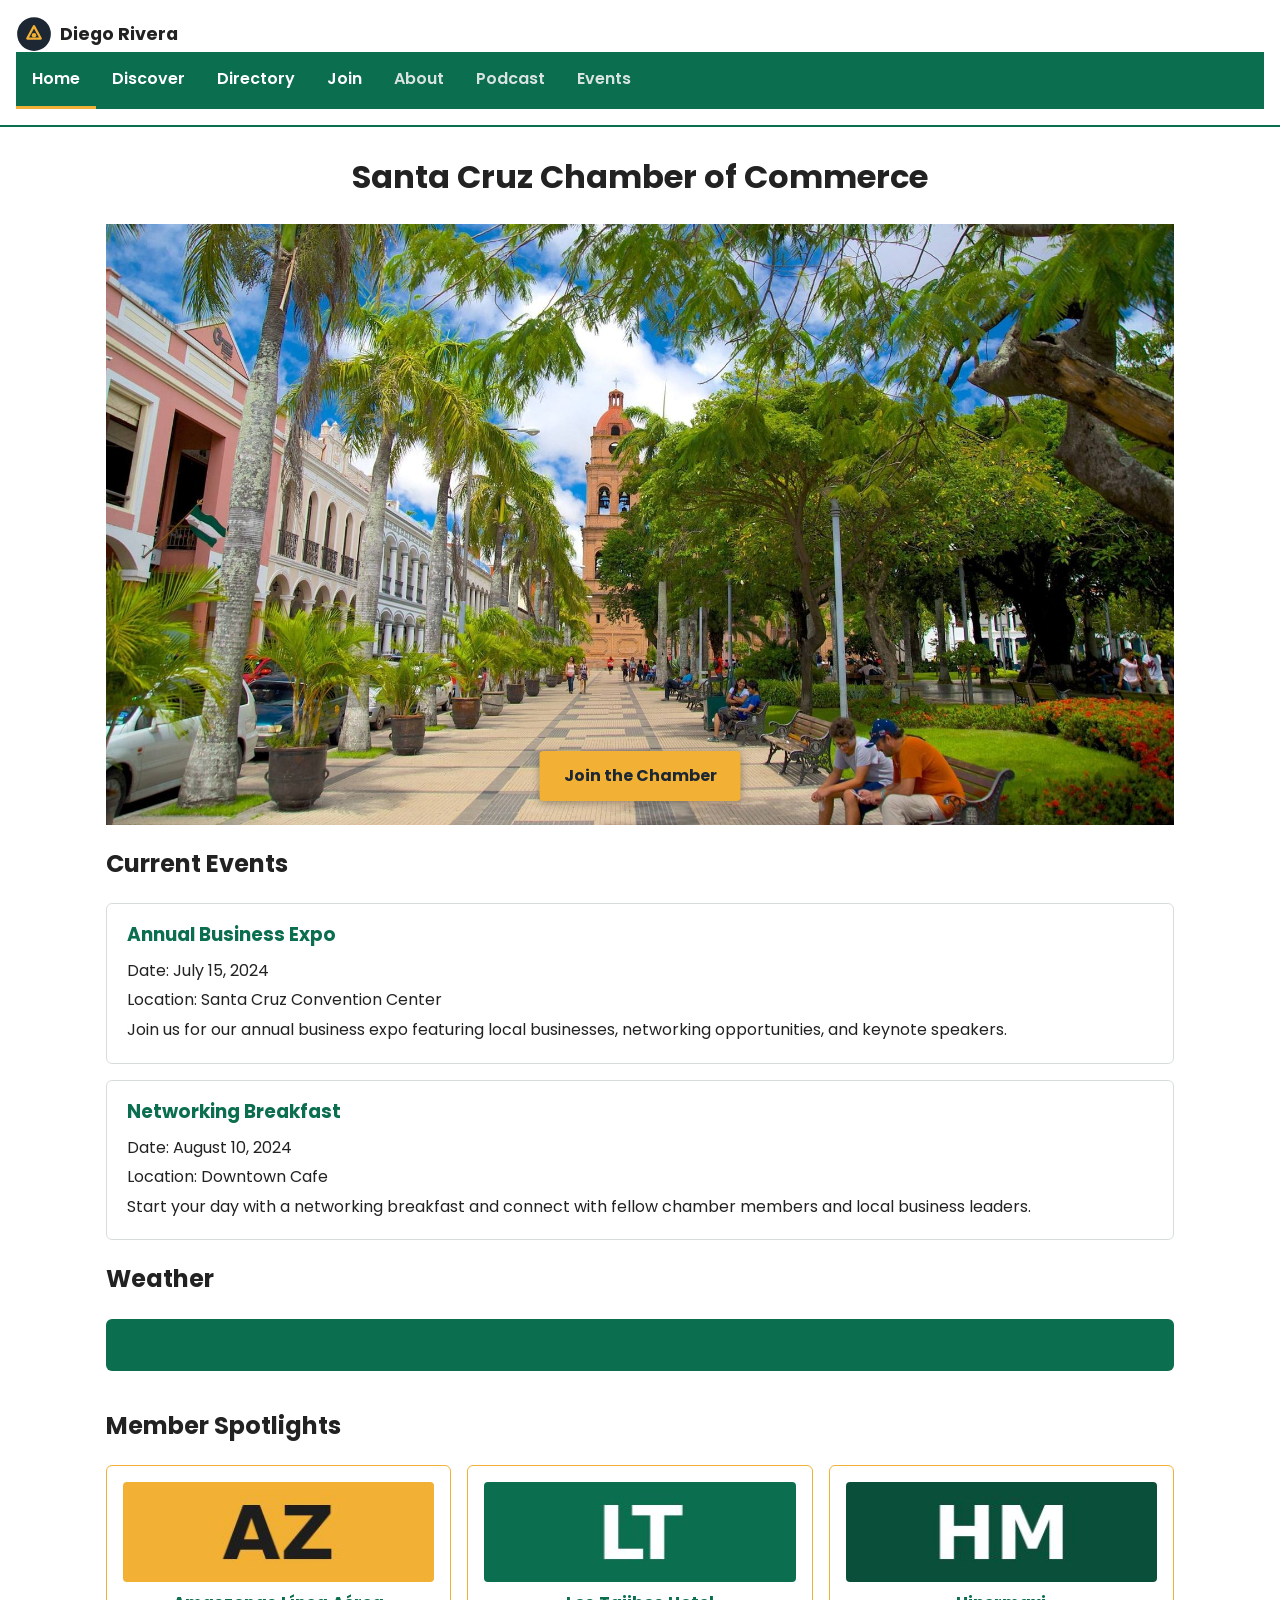
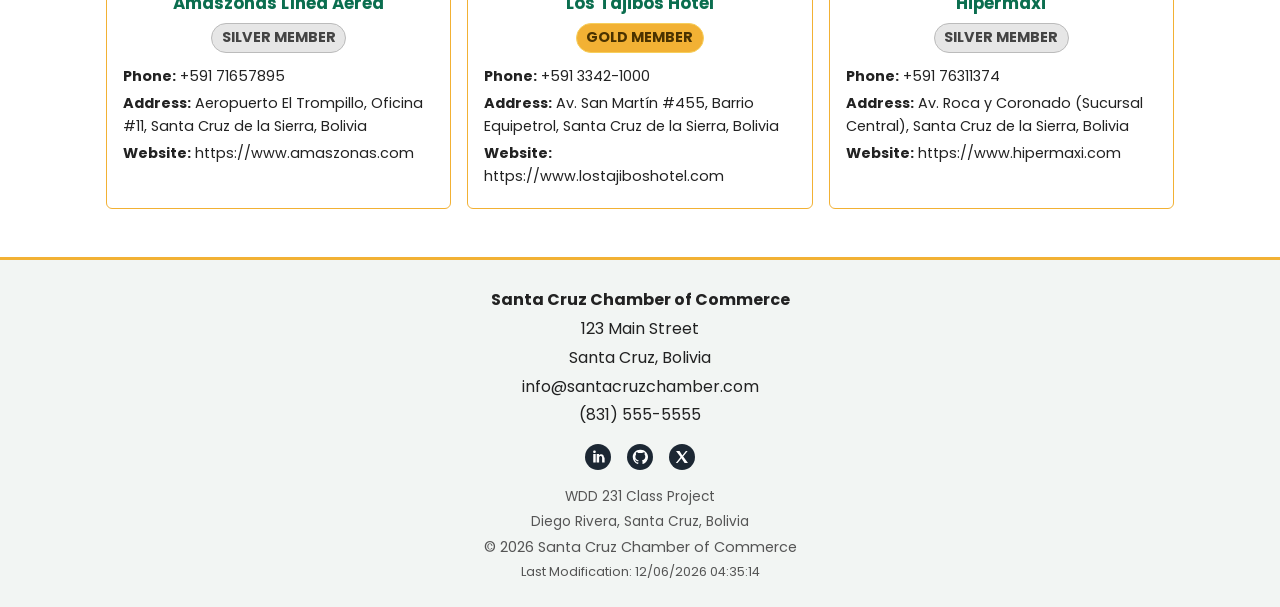
==== chamber/index.html @ 3727a0e0 "Week 03" ====
<!DOCTYPE html>
<html lang="en">
<head>
  <meta charset="UTF-8">
  <meta name="viewport" content="width=device-width, initial-scale=1.0">
  <title>Chamber of Commerce - Home</title>
  <meta name="description" content="Welcome to the Santa Cruz Chamber of Commerce! Discover local businesses and organizations in Santa Cruz, Bolivia.">
  <meta name="author" content="Diego Rivera">
  <link rel="icon" href="images/favicon.ico" type="image/x-icon">

  <meta property="og:type" content="website">
  <meta property="og:title" content="Santa Cruz Chamber of Commerce – Home">
  <meta property="og:description" content="Welcome to the Santa Cruz Chamber of Commerce! Discover local businesses and organizations in Santa Cruz, Bolivia.">
  <meta property="og:image" content="https://drivmont.github.io/wdd231/chamber/images/og-image.jpg">
  <meta property="og:image:width" content="1200">
  <meta property="og:image:height" content="630">
  <meta property="og:url" content="https://drivmont.github.io/wdd231/chamber/home.html">

  <link rel="preconnect" href="https://fonts.googleapis.com">
  <link rel="preconnect" href="https://fonts.gstatic.com" crossorigin>
  <link href="https://fonts.googleapis.com/css2?family=Poppins:wght@400;500;600;700&display=swap" rel="stylesheet">

  <link rel="stylesheet" href="styles/normalize.css">
  <link rel="stylesheet" href="styles/styles.css">
  <link rel="stylesheet" href="styles/large.css" media="screen and (min-width: 700px)">

  <script src="scripts/script.js" defer></script>
</head>
<body>

  <header class="site-header">
    <div class="branding">
      <img src="images/logo.svg" alt="Diego Rivera logo: a mountain peak inside a dark circle" class="logo" width="36" height="36">
      <span class="site-name">Diego Rivera</span>
    </div>
    <button class="nav-toggle" id="navToggle" aria-controls="primaryNav" aria-expanded="false">
      <span class="sr-only">Menu</span>
      <span class="hamburger-icon" aria-hidden="true"></span>
    </button>
    <nav class="primary-nav" id="primaryNav">
      <ul>
        <li><a href="index.html" aria-current="page">Home</a></li>
        <li><a href="discover.html">Discover</a></li>
        <li><a href="directory.html" >Directory</a></li>
        <li><a href="join.html">Join</a></li>
        <li class="future-link"><span>About</span></li>
        <li class="future-link"><span>Podcast</span></li>
        <li class="future-link"><span>Events</span></li>
      </ul>
    </nav>
  </header>

  <main>
    <h1>Santa Cruz Chamber of Commerce</h1>
    <section class="hero">
        <img src="images/hero-santa-cruz.jpg" alt="Santa Cruz Chamber of Commerce building" class="hero-image" width="1600" height="600">
        <a href="join.html" class="hero-cta">Join the Chamber</a>
    </section>
    <section class="events" aria-labelledby="events-heading">
        <h2 id="events-heading">Current Events</h2>
        <ul class="event-list">
            <li class="event-card">
                <h3>Annual Business Expo</h3>
                <p>Date: July 15, 2024</p>
                <p>Location: Santa Cruz Convention Center</p>
                <p>Join us for our annual business expo featuring local businesses, networking opportunities, and keynote speakers.</p>
            </li>
            <li class="event-card">
                <h3>Networking Breakfast</h3>
                <p>Date: August 10, 2024</p>
                <p>Location: Downtown Cafe</p>
                <p>Start your day with a networking breakfast and connect with fellow chamber members and local business leaders.</p>
            </li>
        </ul>
    </section>
    <section class="weather" aria-labelledby="weather-heading">
        <h2 id="weather-heading">Weather</h2>

        <div class="weather-current">
            <p class="weather-temp" id="currentTemp"></p>
            <p class="weather-desc" id="currentDesc"></p>
        </div>

        <ul class="weather-forecast" id="forecastList">
        </ul>
    </section>
    <section class="spotlights" aria-labelledby="spotlights-heading">
        <h2 id="spotlights-heading">Member Spotlights</h2>
        <ul class="spotlight-list" id="spotlightList"></ul>
    </section>
  </main>

  <footer class="site-footer">
    <div class="footer-contact">
        <p><strong>Santa Cruz Chamber of Commerce</strong></p>
        <p>123 Main Street</p>
        <p>Santa Cruz, Bolivia</p>
        <p>info@santacruzchamber.com</p>
        <p>(831) 555-5555</p>
    </div>
    <ul class="social-links">
      <li>
        <a href="https://www.linkedin.com" aria-label="LinkedIn profile" target="_blank" rel="noopener">
          <img src="images/icon-linkedin.svg" alt="LinkedIn icon" width="24" height="24">
        </a>
      </li>
      <li>
        <a href="https://github.com" aria-label="GitHub profile" target="_blank" rel="noopener">
          <img src="images/icon-github.svg" alt="GitHub icon" width="24" height="24">
        </a>
      </li>
      <li>
        <a href="https://x.com" aria-label="X profile" target="_blank" rel="noopener">
          <img src="images/icon-x.svg" alt="X (formerly Twitter) icon" width="24" height="24">
        </a>
      </li>
    </ul>

    <div class="footer-meta">
        <p>WDD 231 Class Project</p>
        <p>Diego Rivera, Santa Cruz, Bolivia</p>
        <p class="copyright">&copy; <span id="currentyear"></span> Santa Cruz Chamber of Commerce</p>
        <p id="lastModified"></p>
    </div>
  </footer>
</body>
</html>
---- chamber/styles/styles.css ----
:root {
  --color-primary: #0b6e4f;       /* chamber green, from favicon */
  --color-primary-dark: #094f39;  /* darker green, hover/borders */
  --color-accent: #f2b134;        /* gold ring, from favicon */
  --color-accent-light: #f7cf5c;  /* sun gold, from favicon */
  --color-text: #222222;
  --color-text-muted: #555555;
  --color-bg: #ffffff;
  --color-bg-alt: #f2f5f3;
  --color-border: #d7ded9;
}

.hero {
  position: relative;
}

.hero img {
  width: 100%;
  height: auto;
  display: block;
}



.hero-cta {
  position: absolute;
  bottom: 1.5rem;
  left: 50%;
  transform: translateX(-50%);
  background-color: var(--color-accent);
  color: #1c2733;
  font-weight: 700;
  padding: 0.75rem 1.5rem;
  border-radius: 4px;
  text-decoration: none;
  box-shadow: 0 2px 8px rgba(0, 0, 0, 0.35);
}

.hero-cta:hover {
  background-color: var(--color-accent-light);
}

/* current events */

.event-list {
  list-style: none;
  margin: 0;
  padding: 0;
  display: flex;
  flex-direction: column;
  gap: 1rem;
}

.event-card {
  background-color: var(--color-bg);
  border: 1px solid var(--color-border);
  border-radius: 6px;
  padding: 1rem 1.25rem;
}

.event-card h3 {
  margin: 0 0 0.5rem;
  color: var(--color-primary);
}

.event-card p {
  margin: 0.25rem 0;
}

/* weather */

.weather-current {
  background-color: var(--color-primary);
  color: #ffffff;
  border-radius: 6px;
  padding: 1.5rem;
  text-align: center;
  margin-bottom: 1rem;
}

.weather-temp {
  margin: 0;
  font-size: 2.5rem;
  font-weight: 700;
}

.weather-desc {
  margin: 0.25rem 0 0;
  font-size: 1.1rem;
  text-transform: capitalize;
  color: var(--color-accent-light);
}

.weather-forecast {
  list-style: none;
  margin: 0;
  padding: 0;
  display: flex;
  flex-wrap: wrap;
  gap: 1rem;
}

.weather-forecast li {
  flex: 1 1 140px;
  background-color: var(--color-bg);
  border: 1px solid var(--color-border);
  border-radius: 6px;
  padding: 1rem;
  text-align: center;
}

.weather-forecast h3 {
  margin: 0 0 0.5rem;
  font-size: 0.95rem;
  color: var(--color-primary);
}

.weather-forecast p {
  margin: 0;
  font-weight: 600;
  font-size: 1.1rem;
}

/* member spotlights */

.spotlight-list {
  list-style: none;
  margin: 0;
  padding: 0;
  display: flex;
  flex-wrap: wrap;
  gap: 1rem;
}

.spotlight-card {
  flex: 1 1 220px;
  background-color: var(--color-bg);
  border: 1px solid var(--color-accent);
  border-radius: 6px;
  padding: 1rem;
  text-align: center;
}

.spotlight-card img {
  width: 100%;
  height: 100px;
  object-fit: cover;
  border-radius: 4px;
  background-color: var(--color-bg-alt);
  margin-bottom: 0.5rem;
}

.spotlight-card h3 {
  margin: 0 0 0.4rem;
  color: var(--color-primary);
  font-size: 1.05rem;
}

.spotlight-card .membership-badge {
  margin: 0 0 0.5rem;
}

.spotlight-card p {
  margin: 0.25rem 0;
  font-size: 0.9rem;
  text-align: left;
}

*,
*::before,
*::after {
  box-sizing: border-box;
}

body {
  margin: 0;
  font-family: "Poppins", Arial, Helvetica, sans-serif;
  color: var(--color-text);
  background-color: var(--color-bg);
  line-height: 1.6;
}

img {
  max-width: 100%;
  display: block;
}

/* header */

.site-header {
  display: flex;
  align-items: center;
  justify-content: space-between;
  flex-wrap: wrap;
  padding: 1rem;
  border-bottom: 2px solid var(--color-primary);
}

.branding {
  display: flex;
  align-items: center;
  gap: 0.5rem;
}

.branding .logo {
  width: 36px;
  height: auto;
}

.site-name {
  font-weight: 700;
  font-size: 1.1rem;
}

.nav-toggle {
  display: block;
  background-color: var(--color-primary);
  border: none;
  width: 40px;
  height: 36px;
  padding: 0;
  cursor: pointer;
  position: relative;
}

.hamburger-icon,
.hamburger-icon::before,
.hamburger-icon::after {
  content: "";
  display: block;
  position: absolute;
  left: 8px;
  right: 8px;
  height: 3px;
  background-color: #ffffff;
}

.hamburger-icon {
  top: 50%;
  transform: translateY(-50%);
}

.hamburger-icon::before {
  top: -9px;
}

.hamburger-icon::after {
  top: 9px;
}

.nav-toggle .sr-only {
  color: #ffffff;
}

/* nav */

.primary-nav {
  width: 100%;
  background-color: var(--color-primary);
  order: 3;
  display: none;
}

.primary-nav.is-open {
  display: block;
}

.primary-nav ul {
  list-style: none;
  margin: 0;
  padding: 0;
  display: flex;
  flex-direction: column;
}

.primary-nav a,
.primary-nav .future-link > span {
  display: block;
  color: #ffffff;
  padding: 0.9rem 1rem;
  text-align: left;
  font-weight: 600;
  border-bottom: 1px solid var(--color-primary-dark);
}

.primary-nav a:hover {
  background-color: var(--color-primary-dark);
}

.primary-nav a[aria-current="page"] {
  border-bottom: 3px solid var(--color-accent);
}

.primary-nav .future-link > span {
  color: #d9e4e0;
  cursor: default;
}

/* main layout */

main {
  max-width: 1100px;
  margin: 0 auto;
  padding: 1.5rem 1rem 3rem;
}

main > h1 {
  margin-top: 0;
  text-align: center;
}

/* directory: grid/list toggle buttons */

.view-toggle {
  display: flex;
  flex-wrap: wrap;
  gap: 0.5rem;
  margin: 1rem 0;
}

.view-toggle button {
  background-color: var(--color-bg);
  border: 1px solid var(--color-primary);
  color: var(--color-primary);
  padding: 0.5rem 1.2rem;
  font-weight: 600;
  cursor: pointer;
  border-radius: 4px;
}

.view-toggle button.is-active {
  background-color: var(--color-primary);
  color: #ffffff;
}

/* directory: member cards */

.member-list.grid-view {
  display: grid;
  grid-template-columns: repeat(auto-fill, minmax(250px, 1fr));
  gap: 1rem;
  list-style: none;
  margin: 0;
  padding: 0;
}

.member-list.list-view {
  display: flex;
  flex-direction: column;
  gap: 0.75rem;
  list-style: none;
  margin: 0;
  padding: 0;
}

.member-card {
  background-color: var(--color-bg);
  border: 1px solid var(--color-border);
  border-radius: 6px;
  overflow: hidden;
}

.member-card h3 {
  margin: 0;
  background-color: var(--color-primary);
  color: #ffffff;
  padding: 0.6rem 1rem;
  font-size: 1rem;
  line-height: 1.3;
  height: calc(1.3em * 2 + 1.2rem);
  overflow: hidden;
}

.member-card .tagline {
  margin: 0;
  padding: 0.5rem 1rem 0;
  font-size: 0.85rem;
  font-style: italic;
  color: var(--color-text-muted);
  white-space: nowrap;
  overflow: hidden;
  text-overflow: ellipsis;
}

.member-card img {
  width: 100%;
  height: 160px;
  object-fit: cover;
  background-color: var(--color-bg-alt);
}

.member-card p {
  margin: 0;
  padding: 0.3rem 1rem;
  font-size: 0.9rem;
  overflow-wrap: break-word;
}

.member-card p:last-child {
  padding-bottom: 1rem;
}

.membership-badge {
  display: inline-block;
  margin: 0.5rem 1rem 0;
  padding: 0.15rem 0.6rem;
  border-radius: 999px;
  font-size: 0.72rem;
  font-weight: 700;
  text-transform: uppercase;
  width: fit-content;
}

.membership-badge.level-1 {
  background-color: var(--color-bg-alt);
  color: var(--color-primary);
  border: 1px solid var(--color-primary);
}

.membership-badge.level-2 {
  background-color: #e6e6e6;
  color: #444444;
  border: 1px solid #bbbbbb;
}

.membership-badge.level-3 {
  background-color: var(--color-accent);
  color: #4a3200;
  border: 1px solid var(--color-accent-light);
}

.member-list.list-view .member-card {
  display: flex;
  align-items: center;
  flex-wrap: wrap;
  gap: 1rem;
  padding: 0.75rem 1rem;
}

.member-list.list-view .member-card h3 {
  background: none;
  color: var(--color-primary);
  padding: 0;
  flex: 1 1 160px;
  height: auto;
  overflow: visible;
}

.member-list.list-view .member-card .tagline {
  white-space: normal;
  text-overflow: clip;
}

.member-list.list-view .member-card img {
  display: none;
}

.member-list.list-view .member-card .tagline,
.member-list.list-view .member-card p {
  padding: 0;
  flex: 1 1 auto;
  overflow-wrap: break-word;
  min-width: 0;
}

.member-list.list-view .member-card .membership-badge {
  flex: 0 0 auto;
  padding: 0.15rem 0.6rem;
  margin: 0;
}

/* footer */

.site-footer {
  background-color: var(--color-bg-alt);
  border-top: 3px solid var(--color-accent);
  padding: 1.5rem 1rem;
  text-align: center;
}

.footer-contact {
  margin-bottom: 1rem;
}

.footer-contact p,
.footer-meta p {
  margin: 0.2rem 0;
}

.footer-meta {
  margin-top: 1rem;
  font-size: 0.85rem;
  color: var(--color-text-muted);
}

.social-links {
  list-style: none;
  display: flex;
  justify-content: center;
  gap: 1rem;
  margin: 0 0 1rem;
  padding: 0;
}

.social-links img {
  width: 26px;
  height: 26px;
}

.copyright {
  margin: 0 0 0.25rem;
  font-size: 0.9rem;
}

#lastModified {
  margin: 0;
  font-size: 0.8rem;
  color: var(--color-text-muted);
}
---- chamber/styles/large.css ----
@media (min-width: 700px) {
  .nav-toggle {
    display: none;
  }

  .primary-nav {
    display: block;
  }

  .primary-nav ul {
    flex-direction: row;
  }

  .primary-nav a,
  .primary-nav .future-link > span {
    text-align: center;
    border-bottom: 3px solid #0000;
  }
}
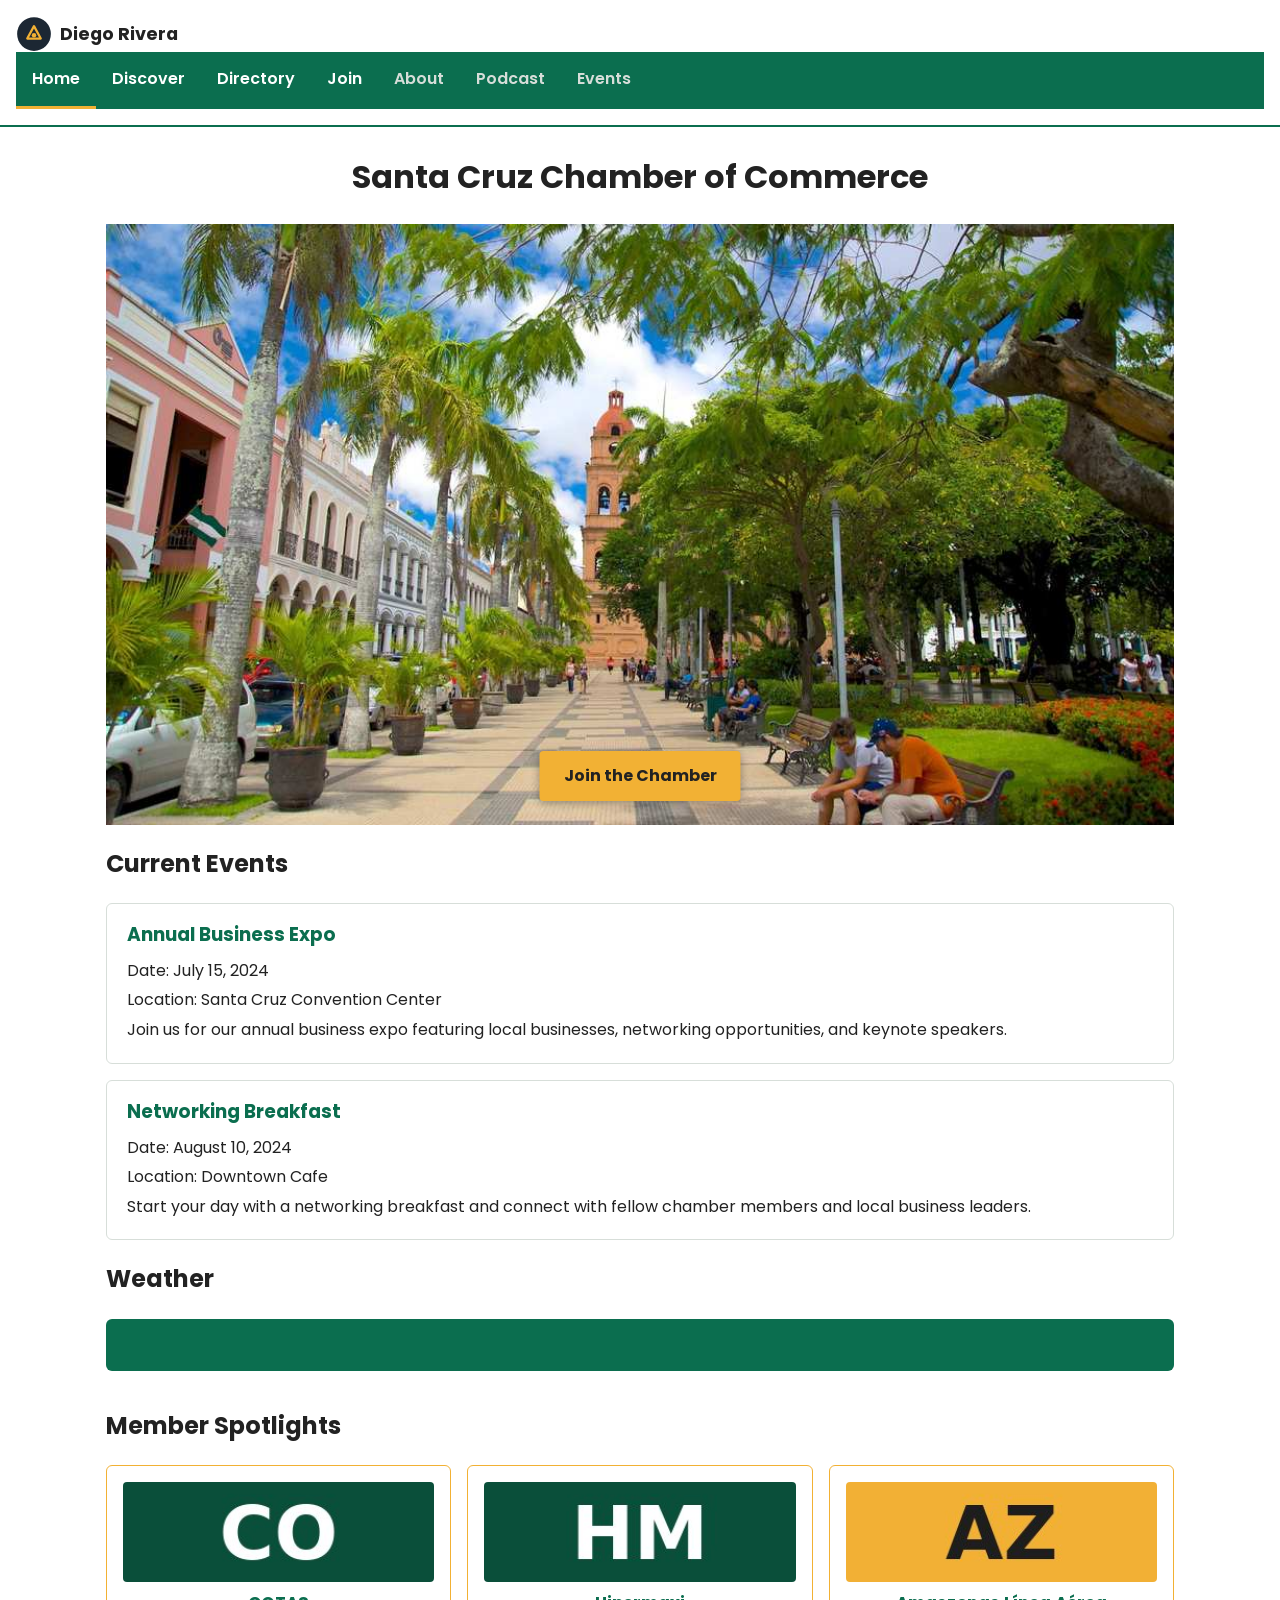
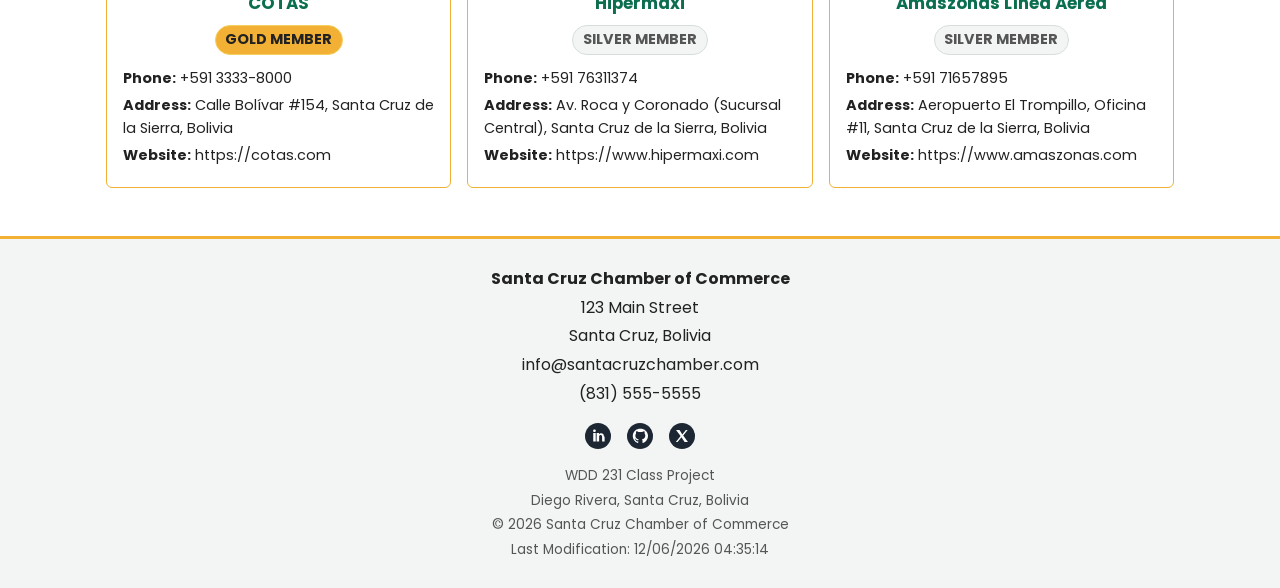
==== commit ad301f63: "Week 03 - update css" ====
--- a/chamber/index.html
+++ b/chamber/index.html
@@ -9,7 +9,7 @@
   <link rel="icon" href="images/favicon.ico" type="image/x-icon">
 
   <meta property="og:type" content="website">
-  <meta property="og:title" content="Santa Cruz Chamber of Commerce – Home">
+  <meta property="og:title" content="Santa Cruz Chamber of Commerce – Home Page">
   <meta property="og:description" content="Welcome to the Santa Cruz Chamber of Commerce! Discover local businesses and organizations in Santa Cruz, Bolivia.">
   <meta property="og:image" content="https://drivmont.github.io/wdd231/chamber/images/og-image.jpg">
   <meta property="og:image:width" content="1200">
@@ -53,7 +53,7 @@
   <main>
     <h1>Santa Cruz Chamber of Commerce</h1>
     <section class="hero">
-        <img src="images/hero-santa-cruz.jpg" alt="Santa Cruz Chamber of Commerce building" class="hero-image" width="1600" height="600">
+        <img src="images/hero-santa-cruz.jpg" alt="Santa Cruz Chamber of Commerce building" class="hero-image" width="1024" height="576">
         <a href="join.html" class="hero-cta">Join the Chamber</a>
     </section>
     <section class="events" aria-labelledby="events-heading">
--- a/chamber/styles/styles.css
+++ b/chamber/styles/styles.css
@@ -1,13 +1,15 @@
 :root {
-  --color-primary: #0b6e4f;       /* chamber green, from favicon */
-  --color-primary-dark: #094f39;  /* darker green, hover/borders */
-  --color-accent: #f2b134;        /* gold ring, from favicon */
-  --color-accent-light: #f7cf5c;  /* sun gold, from favicon */
+  --color-primary: #0b6e4f;
+  --color-primary-dark: #094f39;
+  --color-accent: #f2b134;
+  --color-accent-light: #f7cf5c;
   --color-text: #222222;
   --color-text-muted: #555555;
   --color-bg: #ffffff;
   --color-bg-alt: #f2f5f3;
   --color-border: #d7ded9;
+  --color-shadow: #00000059;
+  --color-transparent: #00000000;
 }
 
 .hero {
@@ -17,10 +19,7 @@
 .hero img {
   width: 100%;
   height: auto;
-  display: block;
-}
-
-
+}
 
 .hero-cta {
   position: absolute;
@@ -28,37 +27,59 @@
   left: 50%;
   transform: translateX(-50%);
   background-color: var(--color-accent);
-  color: #1c2733;
+  color: var(--color-text);
   font-weight: 700;
   padding: 0.75rem 1.5rem;
   border-radius: 4px;
   text-decoration: none;
-  box-shadow: 0 2px 8px rgba(0, 0, 0, 0.35);
+  box-shadow: 0 2px 8px var(--color-shadow);
 }
 
 .hero-cta:hover {
   background-color: var(--color-accent-light);
 }
 
-/* current events */
+/* lists and cards */
+
+.event-list,
+.weather-forecast,
+.spotlight-list,
+.member-list,
+.social-links {
+  list-style: none;
+  margin: 0;
+  padding: 0;
+}
 
 .event-list {
-  list-style: none;
-  margin: 0;
-  padding: 0;
   display: flex;
   flex-direction: column;
   gap: 1rem;
 }
 
-.event-card {
+.weather-forecast,
+.spotlight-list {
+  display: flex;
+  flex-wrap: wrap;
+  gap: 1rem;
+}
+
+.event-card,
+.weather-forecast li,
+.spotlight-card,
+.member-card {
   background-color: var(--color-bg);
   border: 1px solid var(--color-border);
   border-radius: 6px;
+}
+
+.event-card {
   padding: 1rem 1.25rem;
 }
 
-.event-card h3 {
+.event-card h3,
+.weather-forecast h3,
+.spotlight-card h3 {
   margin: 0 0 0.5rem;
   color: var(--color-primary);
 }
@@ -71,7 +92,7 @@
 
 .weather-current {
   background-color: var(--color-primary);
-  color: #ffffff;
+  color: var(--color-bg);
   border-radius: 6px;
   padding: 1.5rem;
   text-align: center;
@@ -91,28 +112,14 @@
   color: var(--color-accent-light);
 }
 
-.weather-forecast {
-  list-style: none;
-  margin: 0;
-  padding: 0;
-  display: flex;
-  flex-wrap: wrap;
-  gap: 1rem;
-}
-
 .weather-forecast li {
   flex: 1 1 140px;
-  background-color: var(--color-bg);
-  border: 1px solid var(--color-border);
-  border-radius: 6px;
   padding: 1rem;
   text-align: center;
 }
 
 .weather-forecast h3 {
-  margin: 0 0 0.5rem;
   font-size: 0.95rem;
-  color: var(--color-primary);
 }
 
 .weather-forecast p {
@@ -123,36 +130,27 @@
 
 /* member spotlights */
 
-.spotlight-list {
-  list-style: none;
-  margin: 0;
-  padding: 0;
-  display: flex;
-  flex-wrap: wrap;
-  gap: 1rem;
-}
-
 .spotlight-card {
   flex: 1 1 220px;
-  background-color: var(--color-bg);
-  border: 1px solid var(--color-accent);
-  border-radius: 6px;
+  border-color: var(--color-accent);
   padding: 1rem;
   text-align: center;
 }
 
+.spotlight-card img,
+.member-card img {
+  width: 100%;
+  object-fit: cover;
+  background-color: var(--color-bg-alt);
+}
+
 .spotlight-card img {
-  width: 100%;
   height: 100px;
-  object-fit: cover;
   border-radius: 4px;
-  background-color: var(--color-bg-alt);
   margin-bottom: 0.5rem;
 }
 
 .spotlight-card h3 {
-  margin: 0 0 0.4rem;
-  color: var(--color-primary);
   font-size: 1.05rem;
 }
 
@@ -166,23 +164,12 @@
   text-align: left;
 }
 
-*,
-*::before,
-*::after {
-  box-sizing: border-box;
-}
-
 body {
   margin: 0;
   font-family: "Poppins", Arial, Helvetica, sans-serif;
   color: var(--color-text);
   background-color: var(--color-bg);
   line-height: 1.6;
-}
-
-img {
-  max-width: 100%;
-  display: block;
 }
 
 /* header */
@@ -232,7 +219,7 @@
   left: 8px;
   right: 8px;
   height: 3px;
-  background-color: #ffffff;
+  background-color: var(--color-bg);
 }
 
 .hamburger-icon {
@@ -246,10 +233,6 @@
 
 .hamburger-icon::after {
   top: 9px;
-}
-
-.nav-toggle .sr-only {
-  color: #ffffff;
 }
 
 /* nav */
@@ -276,7 +259,7 @@
 .primary-nav a,
 .primary-nav .future-link > span {
   display: block;
-  color: #ffffff;
+  color: var(--color-bg);
   padding: 0.9rem 1rem;
   text-align: left;
   font-weight: 600;
@@ -292,7 +275,7 @@
 }
 
 .primary-nav .future-link > span {
-  color: #d9e4e0;
+  color: var(--color-border);
   cursor: default;
 }
 
@@ -330,7 +313,7 @@
 
 .view-toggle button.is-active {
   background-color: var(--color-primary);
-  color: #ffffff;
+  color: var(--color-bg);
 }
 
 /* directory: member cards */
@@ -339,31 +322,22 @@
   display: grid;
   grid-template-columns: repeat(auto-fill, minmax(250px, 1fr));
   gap: 1rem;
-  list-style: none;
-  margin: 0;
-  padding: 0;
 }
 
 .member-list.list-view {
   display: flex;
   flex-direction: column;
   gap: 0.75rem;
-  list-style: none;
-  margin: 0;
-  padding: 0;
 }
 
 .member-card {
-  background-color: var(--color-bg);
-  border: 1px solid var(--color-border);
-  border-radius: 6px;
   overflow: hidden;
 }
 
 .member-card h3 {
   margin: 0;
   background-color: var(--color-primary);
-  color: #ffffff;
+  color: var(--color-bg);
   padding: 0.6rem 1rem;
   font-size: 1rem;
   line-height: 1.3;
@@ -383,10 +357,7 @@
 }
 
 .member-card img {
-  width: 100%;
   height: 160px;
-  object-fit: cover;
-  background-color: var(--color-bg-alt);
 }
 
 .member-card p {
@@ -418,14 +389,14 @@
 }
 
 .membership-badge.level-2 {
-  background-color: #e6e6e6;
-  color: #444444;
-  border: 1px solid #bbbbbb;
+  background-color: var(--color-bg-alt);
+  color: var(--color-text-muted);
+  border: 1px solid var(--color-border);
 }
 
 .membership-badge.level-3 {
   background-color: var(--color-accent);
-  color: #4a3200;
+  color: var(--color-text);
   border: 1px solid var(--color-accent-light);
 }
 
@@ -448,7 +419,6 @@
 
 .member-list.list-view .member-card .tagline {
   white-space: normal;
-  text-overflow: clip;
 }
 
 .member-list.list-view .member-card img {
@@ -459,13 +429,11 @@
 .member-list.list-view .member-card p {
   padding: 0;
   flex: 1 1 auto;
-  overflow-wrap: break-word;
   min-width: 0;
 }
 
 .member-list.list-view .member-card .membership-badge {
   flex: 0 0 auto;
-  padding: 0.15rem 0.6rem;
   margin: 0;
 }
 
@@ -494,26 +462,13 @@
 }
 
 .social-links {
-  list-style: none;
   display: flex;
   justify-content: center;
   gap: 1rem;
-  margin: 0 0 1rem;
-  padding: 0;
+  margin-bottom: 1rem;
 }
 
 .social-links img {
   width: 26px;
   height: 26px;
 }
-
-.copyright {
-  margin: 0 0 0.25rem;
-  font-size: 0.9rem;
-}
-
-#lastModified {
-  margin: 0;
-  font-size: 0.8rem;
-  color: var(--color-text-muted);
-}
--- a/chamber/styles/large.css
+++ b/chamber/styles/large.css
@@ -14,6 +14,6 @@
   .primary-nav a,
   .primary-nav .future-link > span {
     text-align: center;
-    border-bottom: 3px solid #0000;
+    border-bottom: 3px solid var(--color-transparent);
   }
 }
